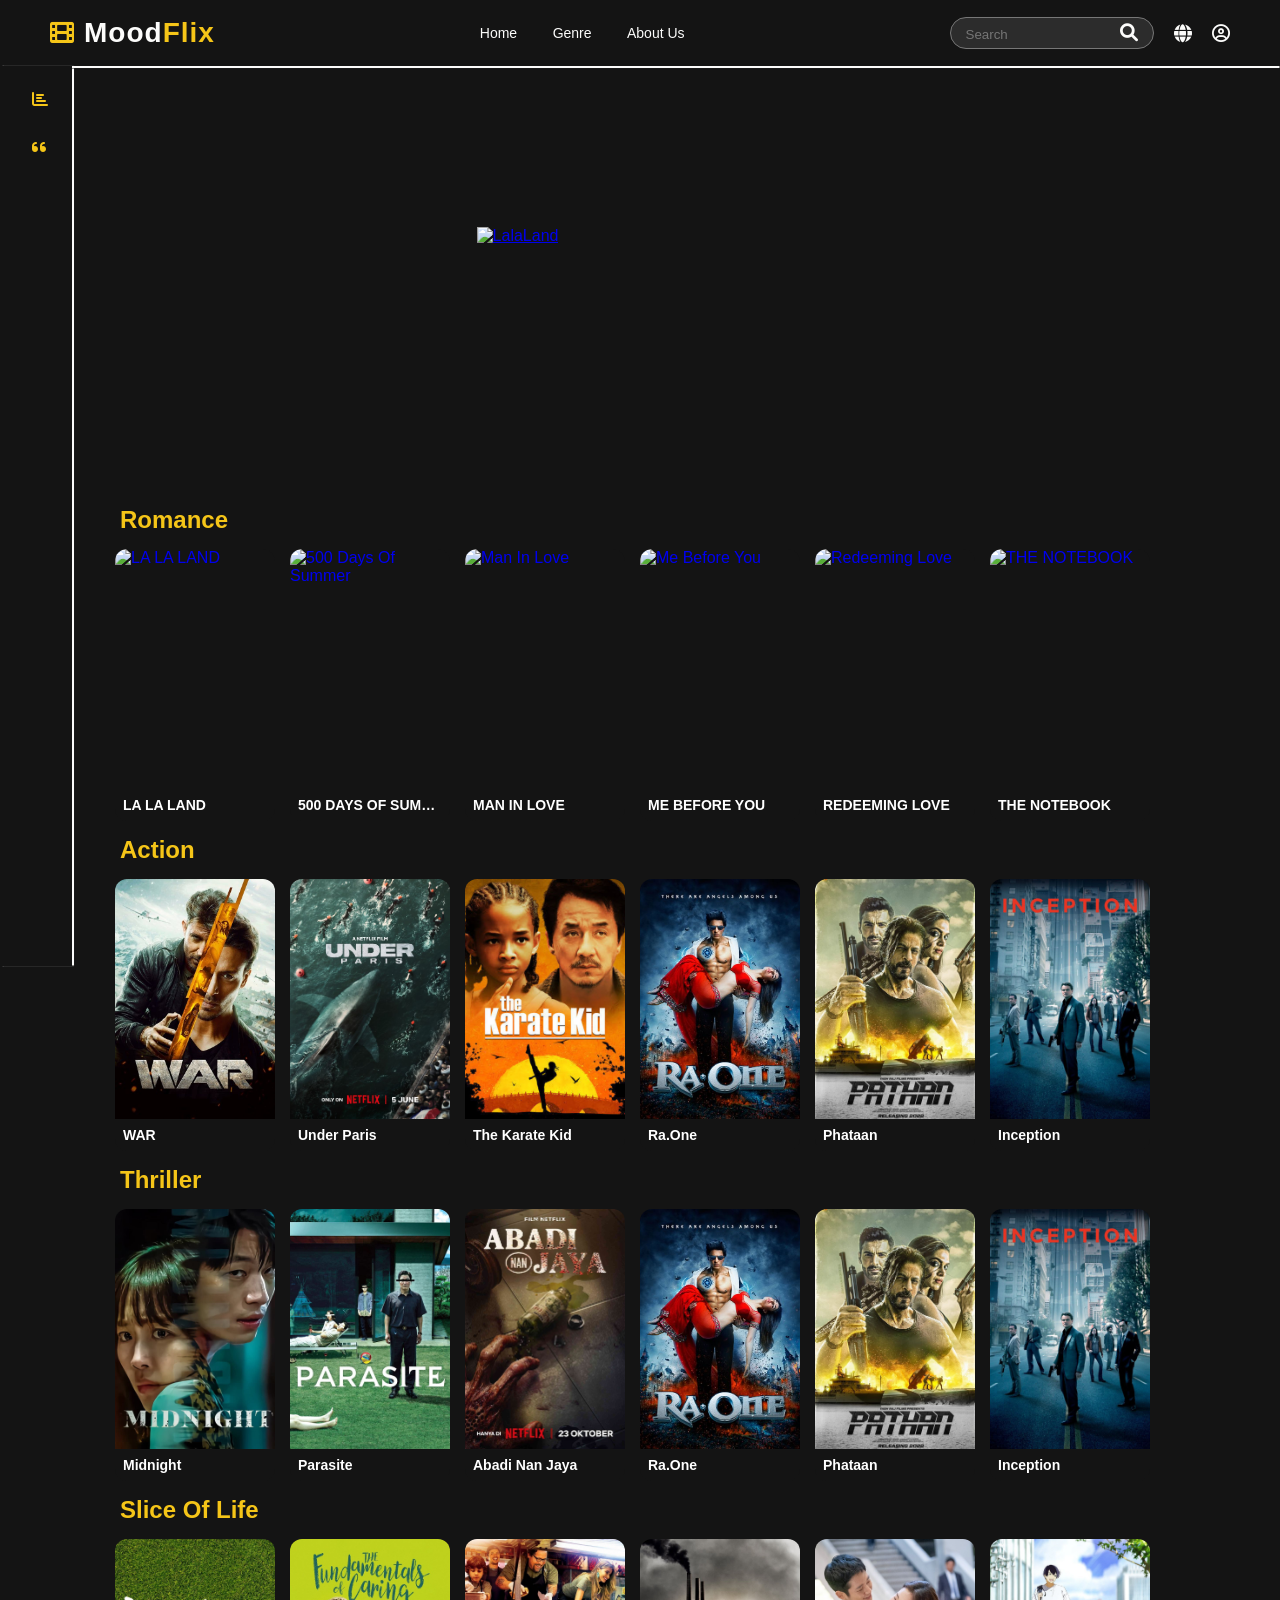
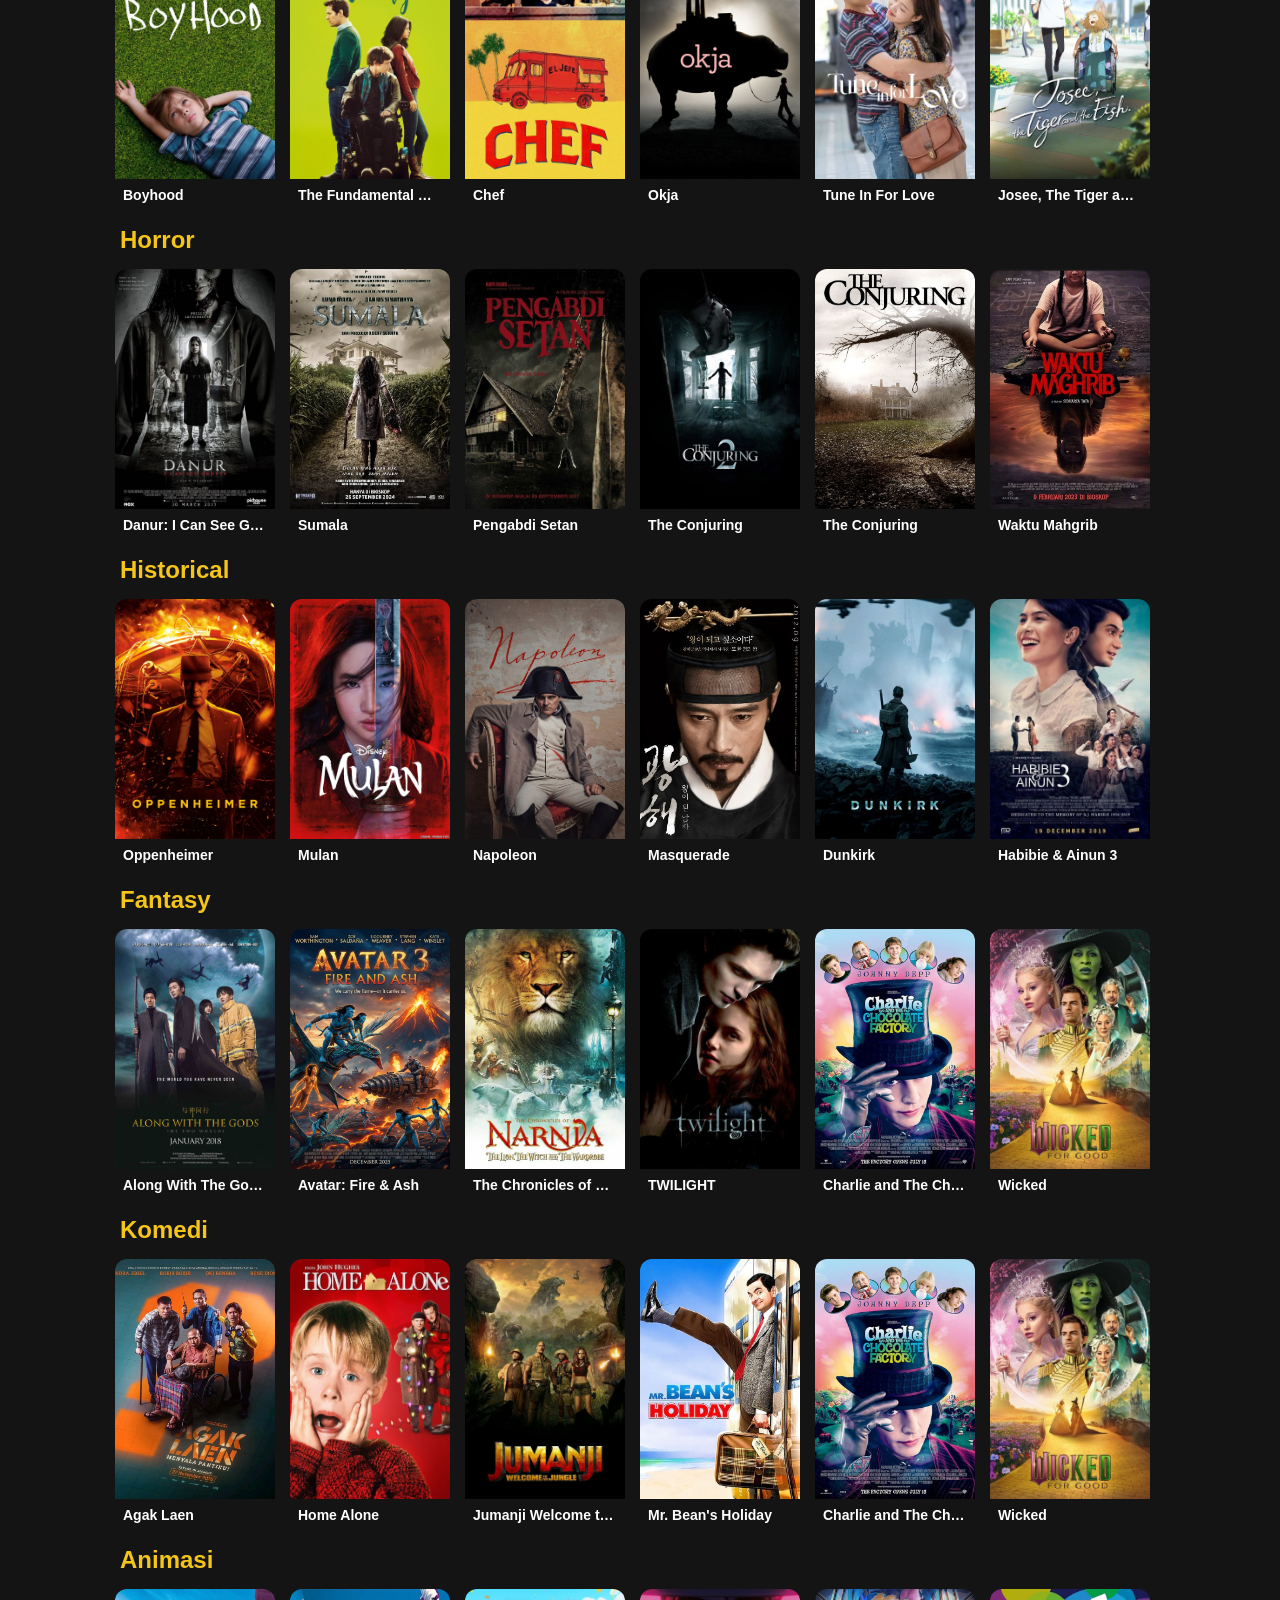
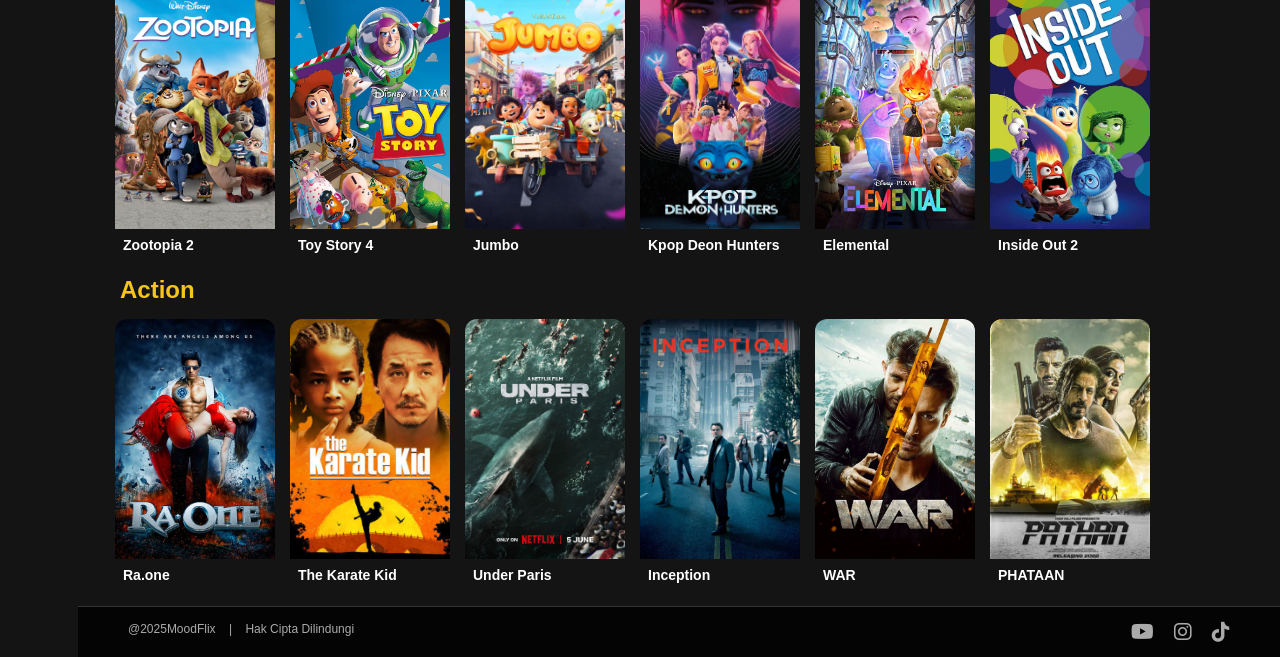
==== index.html @ f8860982 "UDAH PLISSSSS" ====
<!DOCTYPE html>
<html lang="en">
<head>
  <meta charset="UTF-8">
  <meta name="viewport" content="width=device-width, initial-scale=1.0">
  <title>MOODFLIX - home</title>
  <link rel="stylesheet" href="homeMOODFLIX.css">
  <link rel="stylesheet" href="https://cdnjs.cloudflare.com/ajax/libs/font-awesome/6.0.0/css/all.min.css">
</head>
<body>
  
<!--header section start-->
<header>

  <div class="logo">
        <span class="logo-icon"><i class="fas fa-film"></i></span>
        <h1>Mood<span>Flix</span></h1>
  </div>

  <nav class="navbar">
    <a href="index.html">Home</a>
    <div class="dropdown">
    <button class="dropbtn">Genre</button>
    <div class="dropdown-content">
        <a href="romanceMOODFLIX.html">Romance</a>
        <a href="horrorMOODFLIX.html">Horror</a>
        <a href="fantasyMOODFLIX.html">Fantasi</a>
        <a href="komediMOODFLIX.html">Komedi</a>
        <a href="actionMOODFLIX.html">Action</a>
        <a href="thrillerMOODFLIX.html">Thriller</a>
        <a href="animasiMOODFLIX.html">Animasi</a>
        <a href="misteryMOODFLIX.html">Misteri</a>
        <a href="historicalMOODFLIX.html">Historical</a>
        <a href="solMOODFLIX.html">Slice of Life</a>
    </div>
    </div>
    <a href="aboutusMOODFLIX.html">About Us</a>
  </nav>

  <div class="header-right">
            <div class="search-bar">
                <input type="text" placeholder="Search">
                <i class="fas fa-search"></i>
            </div>
            <i class="fas fa-globe"></i>
            <i class="far fa-user-circle"></i>
  </div>
</header>
<!--Header section ends-->

<!-- Sidebar Menu CSS Starts -->
<aside class="sidebar">
  <div class="menu-wrapper">
    <a href="recomendationMOODFLIX.html" style="text-decoration: none;">
    <div class="nav-item">
      <span class="logo-chart"><i class="fas fa-chart-bar"></i></span>
      <span class="text">Top 10 Recomendation</span>
    </div>
    </a>

    <a href="quotesMOODFLIX.html" style="text-decoration: none;">
    <div class="nav-item">
      <span class="logo-chart"><i class="fas fa-quote-left"></i></span>
      <span class="text">Quotes Film</span>
    </div>
    </a>
    
  </div>
</aside>

<!-- Sidebar Menu CSS Ends -->

<!--Home (banner) section starts-->

<section class="home" id="Home"/>

<div class="carousel">
  <div class="carousel_item" id="item-1">
    <a href="romanceMOODFLIX.html#lalaland">
      <img src="img banner/lalaland-banner.png" alt="LalaLand ">
      <div class="overlay"></div>
    </a>
  </div>
  <div class="carousel_item" id="item-2">
    <a href="">
      <img src="img banner/it-banner.png" alt="IT">
      <div class="overlay"></div>
    </a>
  </div>
  <div class="carousel_item" id="item-2">
    <a href="">
      <img src="img banner/joker-banner.png" alt="JOKER">
      <div class="overlay"></div>
    </a>
  </div>
  <div class="carousel_item" id="item-2">
    <a href="">
      <img src="img banner/josee-the-tiger-and-the-fish-banner.png" alt="Josee the Tiger and The Fish">
      <div class="overlay"></div>
    </a>
  </div>
</div>


<!--Home (banner) section ends-->

<!--Home (content) section starts-->
<div>
<section class="home" id="Home">


<!--Romance part-->
<div class="genre-name">
  <h2>Romance</h2>
</div>

<div class="card-slider">
  <div class="card">
    <a href="romanceMOODFLIX.html#lalaland" style="text-decoration: none;">
    <img src="img poster/lalaland .jpg" alt="LA LA LAND">
    <div class="card-content">
      <h3>LA LA LAND</h3>
    </div>
    </a>
  </div>

  <div class="card">
    <a href="romanceMOODFLIX.html#500-days-of-summer" style="text-decoration: none;">
    <img src="img poster/500 days of summer .jpg" alt="500 Days Of Summer">
    <div class="card-content">
      <h3>500 DAYS OF SUMMER</h3>
    </div>
    </a>
  </div>

  <div class="card">
    <a href="romanceMOODFLIX.html#man-in-love" style="text-decoration: none;">
    <img src="img poster/man in love  .jpg" alt="Man In Love">
    <div class="card-content">
      <h3>MAN IN LOVE</h3>
    </div>
    </a>
  </div>

  <div class="card">
    <a href="romanceMOODFLIX.html#me-before-you" style="text-decoration: none;">
    <img src="img poster/me before you.jpg" alt="Me Before You">
    <div class="card-content">
      <h3>ME BEFORE YOU</h3>
    </div>
    </a>
  </div>

  <div class="card">
    <a href="romanceMOODFLIX.html#redeeming-love" style="text-decoration: none;">
    <img src="img poster/redeeming love .jpg" alt="Redeeming Love">
    <div class="card-content">
      <h3>REDEEMING LOVE</h3>
    </div>
    </a>
  </div>

  <div class="card">
    <a href="romanceMOODFLIX.html#the-notebook" style="text-decoration: none;">
    <img src="img poster/the notebook .jpg" alt="THE NOTEBOOK">
    <div class="card-content">
      <h3>THE NOTEBOOK</h3>
    </div>
    </a>
  </div>
</div>

<!--Action part-->
<div class="genre-name">
  <h2>Action</h2>
</div>

<div class="card-slider">
  <div class="card">
    <a href="actionMOODFLIX.html#WAR (2019)" style="text-decoration: none;">
    <img src="img poster/War 2019.jpg" alt="WAR">
    <div class="card-content">
      <h3>WAR</h3>
    </div>
    </a>
  </div>

  <div class="card">
    <a href="actionMOODFLIX.html#Under Paris" style="text-decoration: none;">
    <img src="img poster/Under Paris.jpg" alt="UNDER PARIS">
    <div class="card-content">
      <h3>Under Paris</h3>
    </div>
    </a>
  </div>

  <div class="card">
    <a href="actionMOODFLIX.html#The Karate Kid" style="text-decoration: none;">
    <img src="img poster/The Karate Kis.jpg" alt="The Karate Kid">
    <div class="card-content">
      <h3>The Karate Kid</h3>
    </div>
    </a>
  </div>

  <div class="card">
    <a href="actionMOODFLIX.html#RA.ONE" style="text-decoration: none;">
    <img src="img poster/Ra.0ne" alt="Ra.One">
    <div class="card-content">
      <h3>Ra.One</h3>
    </div>
    </a>
  </div>

  <div class="card">
    <a href="actionMOODFLIX.html#Pathaan (2023)" style="text-decoration: none;">
    <img src="img poster/Phataan.jpg" alt="Phataan">
    <div class="card-content">
      <h3>Phataan</h3>
    </div>
    </a>
  </div>

  <div class="card">
    <a href="actionMOODFLIX.html#Inception (2010)" style="text-decoration: none;">
    <img src="img poster/Inception.jpg" alt="INCEPTION">
    <div class="card-content">
      <h3>Inception</h3>
    </div>
    </a>
  </div>
</div>

<!--Thriller part-->
<div class="genre-name">
  <h2>Thriller</h2>
</div>

<div class="card-slider">
  <div class="card">
    <a href="thrillerMOODFLIX.html#midnight" style="text-decoration: none;">
    <img src="img poster/Midnight poster 1.jpg" alt="MIDNIGHT">
    <div class="card-content">
      <h3>Midnight</h3>
    </div>
    </a>
  </div>

  <div class="card">
    <a href="thrillerMOODFLIX.html#parasite" style="text-decoration: none;">
    <img src="img poster/Parasite.jpg" alt="PARASITE">
    <div class="card-content">
      <h3>Parasite</h3>
    </div>
    </a>
  </div>

  <div class="card">
    <a href="thrillerMOODFLIX.html#abadi-nan-jaya" style="text-decoration: none;">
    <img src="img poster/abadi nan jaya  .jpg" alt="ABADI NAN JAYA">
    <div class="card-content">
      <h3>Abadi Nan Jaya</h3>
    </div>
    </a>
  </div>

  <div class="card">
    <a href="actionMOODFLIX.html#RA.ONE" style="text-decoration: none;">
    <img src="img poster/Ra.0ne" alt="Ra.One">
    <div class="card-content">
      <h3>Ra.One</h3>
    </div>
    </a>
  </div>

  <div class="card">
    <a href="actionMOODFLIX.html#Pathaan (2023)" style="text-decoration: none;">
    <img src="img poster/Phataan.jpg" alt="Phataan">
    <div class="card-content">
      <h3>Phataan</h3>
    </div>
    </a>
  </div>

  <div class="card">
    <a href="actionMOODFLIX.html#Inception (2010)" style="text-decoration: none;">
    <img src="img poster/Inception.jpg" alt="INCEPTION">
    <div class="card-content">
      <h3>Inception</h3>
    </div>
    </a>
  </div>
</div>

<!--SOL part-->
<div class="genre-name">
  <h2>Slice Of Life</h2>
</div>

<div class="card-slider">
  <div class="card">
    <a href="solMOODFLIX.html#boyhood" style="text-decoration: none;">
    <img src="img poster/Boyhood.jpg" alt="BOYHOOD">
    <div class="card-content">
      <h3>Boyhood</h3>
    </div>
    </a>
  </div>

  <div class="card">
    <a href="solMOODFLIX.html#the-fundamentals-of-caring" style="text-decoration: none;">
    <img src="img poster/The Fundamentals of caring.jpg" alt="THE FUNDAMENTAL OF CARING">
    <div class="card-content">
      <h3>The Fundamental Of Caring</h3>
    </div>
    </a>
  </div>

  <div class="card">
    <a href="solMOODFLIX.html#chef" style="text-decoration: none;">
    <img src="img poster/Chef 2014.jpg" alt="CHEF">
    <div class="card-content">
      <h3>Chef</h3>
    </div>
    </a>
  </div>

  <div class="card">
    <a href="solMOODFLIX.html#okja" style="text-decoration: none;">
    <img src="img poster/Okja 2017.jpg" alt="OKJA">
    <div class="card-content">
      <h3>Okja</h3>
    </div>
    </a>
  </div>

  <div class="card">
    <a href="solMOODFLIX.html#tune-in-for-love" style="text-decoration: none;">
    <img src="img poster/Tune in for love.jpg" alt="TUNE IN FOR LOVE">
    <div class="card-content">
      <h3>Tune In For Love</h3>
    </div>
    </a>
  </div>

  <div class="card">
    <a href="solMOODFLIX.html#josee,-the-tiger-and-the-fish" style="text-decoration: none;">
    <img src="img poster/Josee, the Tiger and the Fish (2020) poster 1.jpg" alt="JOSEE, THE TIGER N THE FISH">
    <div class="card-content">
      <h3>Josee, The Tiger and The Fish</h3>
    </div>
    </a>
  </div>
</div>

<!--Horror part-->
<div class="genre-name">
  <h2>Horror</h2>
</div>

<div class="card-slider">
  <div class="card">
    <a href="horrorMOODFLIX.html#Danur: I Can See Ghosts (2017)" style="text-decoration: none;">
    <img src="img poster/danur .jpg" alt="DANUR">
    <div class="card-content">
      <h3>Danur: I Can See Ghost</h3>
    </div>
    </a>
  </div>

  <div class="card">
    <a href="horrorMOODFLIX.html#SUMALA (2024)" style="text-decoration: none;">
    <img src="img poster/sumala.jpg" alt="SUMALA">
    <div class="card-content">
      <h3>Sumala</h3>
    </div>
    </a>
  </div>

  <div class="card">
    <a href="horrorMOODFLIX.html#PENGABDI SETAN (2017)" style="text-decoration: none;">
    <img src="img poster/pengabdi setan  .jpg" alt="PENGABDI SETAN">
    <div class="card-content">
      <h3>Pengabdi Setan</h3>
    </div>
    </a>
  </div>

  <div class="card">
    <a href="horrorMOODFLIX.html#The Conjuring 2: The Enfield Poltergeist" style="text-decoration: none;">
    <img src="img poster/the conjuring 2 .jpg" alt="THE CONJURING">
    <div class="card-content">
      <h3>The Conjuring</h3>
    </div>
    </a>
  </div>

  <div class="card">
    <a href="horrorMOODFLIX.html#THE CONJURING" style="text-decoration: none;">
    <img src="img poster/the conjuring  .jpg" alt="THE CONJURING">
    <div class="card-content">
      <h3>The Conjuring</h3>
    </div>
    </a>
  </div>

  <div class="card">
    <a href="horrorMOODFLIX.html#WAKTU MAGRIB (2023)" style="text-decoration: none;">
    <img src="img poster/waktu maghrib.jpg" alt="WAKTU MAHGRIB">
    <div class="card-content">
      <h3>Waktu Mahgrib</h3>
    </div>
    </a>
  </div>
</div>

<!--Historical part-->
<div class="genre-name">
  <h2>Historical</h2>
</div>

<div class="card-slider">
  <div class="card">
    <a href="historicalMOODFLIX.html#Oppenheimer" style="text-decoration: none;">
    <img src="img poster/Oppenheimer.jpg" alt="OPPENHEIMER">
    <div class="card-content">
      <h3>Oppenheimer</h3>
    </div>
    </a>
  </div>

  <div class="card">
    <a href="historicalMOODFLIX.html#MULAN" style="text-decoration: none;">
    <img src="img poster/Mulan 2020.jpg" alt="Mulan">
    <div class="card-content">
      <h3>Mulan</h3>
    </div>
    </a>
  </div>

  <div class="card">
    <a href="historicalMOODFLIX.html#NAPOLEON" style="text-decoration: none;">
    <img src="img poster/Napoleon.jpg" alt="Napoleon">
    <div class="card-content">
      <h3>Napoleon</h3>
    </div>
    </a>
  </div>

  <div class="card">
    <a href="historicalMOODFLIX.html#Masquerade" style="text-decoration: none;">
    <img src="img poster/Masquerade 2012.jpg" alt="masquerade">
    <div class="card-content">
      <h3>Masquerade</h3>
    </div>
    </a>
  </div>

  <div class="card">
    <a href="historicalMOODFLIX.html#Dunkirk" style="text-decoration: none;">
    <img src="img poster/Dunkirk.jpg" alt="Dunkirk">
    <div class="card-content">
      <h3>Dunkirk</h3>
    </div>
    </a>
  </div>

  <div class="card">
    <a href="historicalMOODFLIX.html#HABIBIE & AINUN 3" style="text-decoration: none;">
    <img src="img poster/Habibie & Ainun 3.jpg" alt="Habibie & Ainun">
    <div class="card-content">
      <h3>Habibie & Ainun 3</h3>
    </div>
    </a>
  </div>
</div>

<!--Fantasy part-->
<div class="genre-name">
  <h2>Fantasy</h2>
</div>

<div class="card-slider">
  <div class="card">
    <a href="fantasyMOODFLIX.html#Along with the Gods: The Two Worlds" style="text-decoration: none;">
    <img src="img poster/Along with the Gods.jpg" alt="Along with the gods">
    <div class="card-content">
      <h3>Along With The Gods: The Two Worlds</h3>
    </div>
    </a>
  </div>

  <div class="card">
    <a href="fantasyMOODFLIX.html#Avatar : Fire and Ash" style="text-decoration: none;">
    <img src="img poster/Avatar _ Fire and Ash .jpg" alt="Avatar fire and ash">
    <div class="card-content">
      <h3>Avatar: Fire & Ash</h3>
    </div>
    </a>
  </div>

  <div class="card">
    <a href="fantasyMOODFLIX.html#The Chronicles of Narnia" style="text-decoration: none;">
    <img src="img poster/The Chronicles of Narnia_ The Lion, the With and the Wardrobe.jpg" alt="The chronicles of narnia">
    <div class="card-content">
      <h3>The Chronicles of Narnia</h3>
    </div>
    </a>
  </div>

  <div class="card">
    <a href="fantasyMOODFLIX.html#TWILIGHT (2008)" style="text-decoration: none;">
    <img src="img poster/Twilight .jpg" alt="Twilight">
    <div class="card-content">
      <h3>TWILIGHT</h3>
    </div>
    </a>
  </div>

  <div class="card">
    <a href="fantasyMOODFLIX.html#Charlie and the Chocolate Factory (2005)" style="text-decoration: none;">
    <img src="img poster/Charlie and the Chocolate Factory.jpg" alt="Charlie and The Chocolate Factories">
    <div class="card-content">
      <h3>Charlie and The Chocolate Factories</h3>
    </div>
    </a>
  </div>

  <div class="card">
    <a href="fantasyMOODFLIX.html#Wicked (2024)" style="text-decoration: none;">
    <img src="img poster/Wicked.jpg" alt="wicked">
    <div class="card-content">
      <h3>Wicked</h3>
    </div>
    </a>
  </div>
</div>

<!--Komedi part-->
<div class="genre-name">
  <h2>Komedi</h2>
</div>

<div class="card-slider">
  <div class="card">
    <a href="komediMOODFLIX.html#Agak Laen" style="text-decoration: none;">
    <img src="img poster/Agak Laen 2024.jpg" alt="Agak Laen">
    <div class="card-content">
      <h3>Agak Laen</h3>
    </div>
    </a>
  </div>

  <div class="card">
    <a href="komediMOODFLIX.html#Home Alone (1990)" style="text-decoration: none;">
    <img src="img poster/Home Alone 1990.jpg" alt="Home Alone">
    <div class="card-content">
      <h3>Home Alone</h3>
    </div>
    </a>
  </div>

  <div class="card">
    <a href="komediMOODFLIX.html#Jumanji: Welcome to the Jungle" style="text-decoration: none;">
    <img src="img poster/Jumanji welcome to the jungle.jpg" alt="Jumanji Welcome to The Jungle">
    <div class="card-content">
      <h3>Jumanji Welcome to The Jungle</h3>
    </div>
    </a>
  </div>

  <div class="card">
    <a href="komediMOODFLIX.html#Mr. Bean's Holiday" style="text-decoration: none;">
    <img src="img poster/Mr. Bean's Holiday" alt="Mr. Bean's Holiday">
    <div class="card-content">
      <h3>Mr. Bean's Holiday</h3>
    </div>
    </a>
  </div>

  <div class="card">
    <a href="fantasyMOODFLIX.html#Charlie and the Chocolate Factory (2005)" style="text-decoration: none;">
    <img src="img poster/Charlie and the Chocolate Factory.jpg" alt="Charlie and The Chocolate Factories">
    <div class="card-content">
      <h3>Charlie and The Chocolate Factories</h3>
    </div>
    </a>
  </div>

  <div class="card">
    <a href="fantasyMOODFLIX.html#Wicked (2024)" style="text-decoration: none;">
    <img src="img poster/Wicked.jpg" alt="wicked">
    <div class="card-content">
      <h3>Wicked</h3>
    </div>
    </a>
  </div>
</div>

<!--Animasi part-->
<div class="genre-name">
  <h2>Animasi</h2>
</div>

<div class="card-slider">
  <div class="card">
    <a href="animasiMOODFLIX.html#zootopia-2" style="text-decoration: none;">
    <img src="img poster/zootopia.jpg" alt="zootopia2">
    <div class="card-content">
      <h3>Zootopia 2</h3>
    </div>
    </a>
  </div>

  <div class="card">
    <a href="animasiMOODFLIX.html#toy-story-4" style="text-decoration: none;">
    <img src="img poster/toy story.jpg" alt="Toy story 4">
    <div class="card-content">
      <h3>Toy Story 4</h3>
    </div>
    </a>
  </div>

  <div class="card">
    <a href="animasiMOODFLIX.html#jumbo" style="text-decoration: none;">
    <img src="img poster/jumbo.jpg" alt="Jumbo">
    <div class="card-content">
      <h3>Jumbo</h3>
    </div>
    </a>
  </div>

  <div class="card">
    <a href="animasiMOODFLIX.html#kpdh" style="text-decoration: none;">
    <img src="img poster/KPDH poster.jpg" alt="KPDH">
    <div class="card-content">
      <h3>Kpop Deon Hunters</h3>
    </div>
    </a>
  </div>

  <div class="card">
    <a href="animasiMOODFLIX.html#elemental" style="text-decoration: none;">
    <img src="img poster/elemental .jpg" alt="elemental">
    <div class="card-content">
      <h3>Elemental</h3>
    </div>
    </a>
  </div>

  <div class="card">
    <a href="animasiMOODFLIX.html#inside-out-2" style="text-decoration: none;">
    <img src="img poster/inside out .jpg" alt="insideout2">
    <div class="card-content">
      <h3>Inside Out 2</h3>
    </div>
    </a>
  </div>
</div>

<!--Action part-->
<div class="genre-name">
  <h2>Action</h2>
</div>

<div class="card-slider">
  <div class="card">
    <a href="actionMOODFLIX.html#RA.ONE" style="text-decoration: none;">
    <img src="img poster/Ra.0ne" alt="ra.one">
    <div class="card-content">
      <h3>Ra.one</h3>
    </div>
    </a>
  </div>

  <div class="card">
    <a href="actionMOODFLIX.html#The Karate Kid" style="text-decoration: none;">
    <img src="img poster/The Karate Kis.jpg" alt="thekaratekid">
    <div class="card-content">
      <h3>The Karate Kid</h3>
    </div>
    </a>
  </div>

  <div class="card">
    <a href="actionMOODFLIX.html#Under Paris" style="text-decoration: none;">
    <img src="img poster/Under Paris.jpg" alt="underparis">
    <div class="card-content">
      <h3>Under Paris</h3>
    </div>
    </a>
  </div>

  <div class="card">
    <a href="actionMOODFLIX.html#Inception (2010)" style="text-decoration: none;">
    <img src="img poster/Inception.jpg" alt="inception">
    <div class="card-content">
      <h3>Inception</h3>
    </div>
    </a>
  </div>

  <div class="card">
    <a href="actionMOODFLIX.html#WAR (2019)" style="text-decoration: none;">
    <img src="img poster/War 2019.jpg" alt="war 2019">
    <div class="card-content">
      <h3>WAR</h3>
    </div>
    </a>
  </div>

  <div class="card">
    <a href="actionMOODFLIX.html#Pathaan (2023)" style="text-decoration: none;">
    <img src="img poster/Phataan.jpg" alt="phataan">
    <div class="card-content">
      <h3>PHATAAN</h3>
    </div>
    </a>
  </div>
</div>




</div>
<!--Home (content) section ends-->


<!--Footer-->

<footer>
        <div class="footer-left">
            <span>@2025MoodFlix</span>
            <span class="divider">|</span>
            <span>Hak Cipta Dilindungi</span>
        </div>
        <div class="social-icons">
            <i class="fab fa-youtube"></i>
            <i class="fab fa-instagram"></i>
            <i class="fab fa-tiktok"></i>
        </div>
    </footer>

</body>
</html>
---- homeMOODFLIX.css ----
:root {
  --yellow: #f5c518;
  --black: #141414;
  --white: #fcfcfb;
}

* {
    margin: 0;
    padding: 0;
    box-sizing: border-box;
    font-family: 'Segoe UI', Tahoma, Geneva, Verdana, sans-serif;
}

body {
    background-color: var(--black);
    color: var(--white);
    min-height: 100vh;
    overflow-x: hidden;
}



/* Header */
header {
    position: sticky;
    display: flex;
    justify-content: space-between;
    align-items: center;
    padding: 15px 50px;
    background: var(--black);
    box-shadow: 0px 1.5px 1px var(--white);
    z-index: 1;
}

.logo {
    display: flex;
    align-items: center;
    gap: 10px;
}

.logo-icon {
    color: var(--yellow);
    font-size: 24px;
}

.logo h1 {
    font-size: 28px;
    letter-spacing: 1px;
}

.logo span {
    color: var(--yellow);
}

nav a {
    color: var(--white);
    text-decoration: none;
    margin: 0 15px;
    font-size: 14px;
    font-weight: 500;
}

nav a:hover {
    transition-duration: 0.2s;
    color: var(--yellow);
}

.header-right {
    display: flex;
    align-items: center;
    gap: 20px;
}

.search-bar {
    position: relative;
    border: 1px solid #777;
    border-radius: 20px;
    padding: 5px 15px;
    background: rgba(255, 255, 255, 0.1);
}

.search-bar input {
    background: transparent;
    border: none;
    color: var(--white);
    outline: none;
    width: 150px;
}

.header-right i {
    cursor: pointer;
    font-size: 18px;
}
.dropdown {
    position: relative;
    display: inline-block;
}

.dropbtn {
    font-size: 14px;
    font-weight: 500;
    background-color: var(--black);
    color: var(--white);
    padding: 10px 16px;
    border: none;
    cursor: pointer;
}

.dropbtn:hover {
    transition-duration: 0.2s;
    color: var(--yellow);
}

.dropdown-content {
    display: none;
    position: absolute;
    background-color: var(--yellow);
    min-width: 150px;
}

.dropdown-content a {
    color: black;
    padding: 10px;
    text-decoration: none;
    display: block;
}

.dropdown-content a:hover {
    color: var(--white);
    background-color: var(--black);
    transform: scale(1.1);
}

.dropdown:hover .dropdown-content {
    display: block;
}

/* Main Container Layout */
.main-container {
    display: flex;
    min-height: calc(100vh - 120px);
}

/* Sidebar */

.sidebar {
  position: absolute;
  width: 72px; /* Lebar awal yang ramping (hanya ikon) */
  height: 100vh;
  background-color: var(--black);
  padding-top: 10px;
  position: fixed;
  overflow: hidden; /* Sembunyikan teks yang keluar jalur */
  transition: width 0.3s cubic-bezier(0.4, 0, 0.2, 1); /* Efek transisi halus */
  box-shadow: 1.5px 0 1px var(--white);
  white-space: nowrap; /* Mencegah teks turun ke bawah saat menyempit */
  z-index: 100;
}

/* Saat sidebar di-hover, lebarnya berubah */
.sidebar:hover {
  width: 240px;
}

.nav-item {
  color: var(--yellow);
  display: flex;
  align-items: center;
  height: 48px;
  padding: 0 24px; /* Padding ini menjaga posisi ikon tetap di tengah saat ramping */
  cursor: pointer;
  border-radius: 10px;
  margin: 0 8px;
  transition: background 0.2s;
}

.nav-item:hover {
  color: var(--black);
  background-color: var(--yellow);
}

.logo-chart {
  color: var(--yellow);
}

.text {
  margin-left: 10px;
  font-weight: 500;
  font-size: 14px;
  color: var(--yellow);
  opacity: 0; /* Teks tidak terlihat saat ramping */
  transition: opacity 0.2s;
}

/* Munculkan teks dengan halus saat sidebar di-hover */
.sidebar:hover .text {
  opacity: 1;
  color: var(--black);
}

.nav-item:hover .logo-chart {
    color: var(--black);
}

.menu-wrapper {
  position: relative;
}



/* Container pembungkus agar posisi submenu mengacu ke sini */
.nav-item {
    position: relative;
}




/*home*/

.home {
  margin-top: 20px;
  margin-left: 100px;
}

/* Banner Area */

.carousel {
  margin-left: 20px;
  margin-top: -50px;
  -ms-overflow-style: none;  /* IE and Edge */
  scrollbar-width: none;  /* Firefox */
  display: grid;
  grid-auto-flow: column;
  scroll-behavior: auto;
  gap: 3rem;
  overflow-y: auto;
  overscroll-behavior-x: contain;
  scroll-snap-type: x mandatory;
  scrollbar-width: none;
  width: 1100px;
  height: 450px;
}

.carousel_item {
  flex: 0 0 90%;
  width: 795px;
  height: 400px;
  display: flex; /* Menghilangkan celah kecil di bawah gambar */
  align-items: center;
  justify-content: center;
  border-radius: 30%;
  scroll-snap-align: center;
}

.carousel::-webkit-scrollbar {
  display: none;
}

.overlay {
  position: absolute;
  bottom: 0;
  left: 0;
  width: 100%;
  height: 30%; /* Gradien nutupin setengah gambar dari bawah */
  pointer-events: none;
}


/*genre name*/

.genre-name {
  margin-left: -80px;
  color: var(--yellow);
  font-size: medium;
  font-weight: 200;
}

/*Container genre*/
.card-slider {
  margin-left: -100px;
  display: flex;
  gap: 15px;               /* Jarak antar kartu */
  padding: 15px;
  overflow-x: auto;        /* Mengaktifkan scroll horizontal */
  scroll-snap-type: x mandatory; 
  scrollbar-width: none;   /* Sembunyikan scrollbar di Firefox */
}

/* Sembunyikan scrollbar di Chrome, Safari, dan Edge */
.card-slider::-webkit-scrollbar {
  display: none;
}

.card {
  flex: 0 0 160px;         /* Lebar tiap kartu tetap */
  border-radius: 12px;
  overflow: hidden;
  background-color: var(--black);
  scroll-snap-align: start;
  transition: transform 0.2s; /* Sedikit efek saat disentuh */
}

.card:hover {
  transform: scale(1.05);
  transition: 0.3s;
  box-shadow: 0 0 0 3px var(--yellow);
}

.card img {
  width: 100%;
  aspect-ratio: 2/3;       /* Rasio standar poster film */
  object-fit: cover;
  display: block;
}

.card-content {
  padding: 8px;
}

.card-content h3 {
  font-size: 14px;
  color: #fff;
  margin: 0;
  white-space: nowrap;     /* Judul tidak turun ke bawah */
  overflow: hidden;
  text-overflow: ellipsis; /* Judul panjang jadi titik-titik (...) */
}

.card-content p {
  font-size: 12px;
  color: #888;
  margin: 4px 0 0 0;
}





/* Footer */
footer {
  margin-left: -22px;
  display: flex;
  justify-content: space-between;
  padding: 15px 50px;
  border-top: 1px solid #333;
  font-size: 12px;
  color: #aaa;
  background: rgba(0,0,0,0.8);
}

.divider {
    margin: 0 10px;
}

.social-icons {
    display: flex;
    gap: 20px;
    font-size: 20px;
}

.social-icons i {
    cursor: pointer;
}
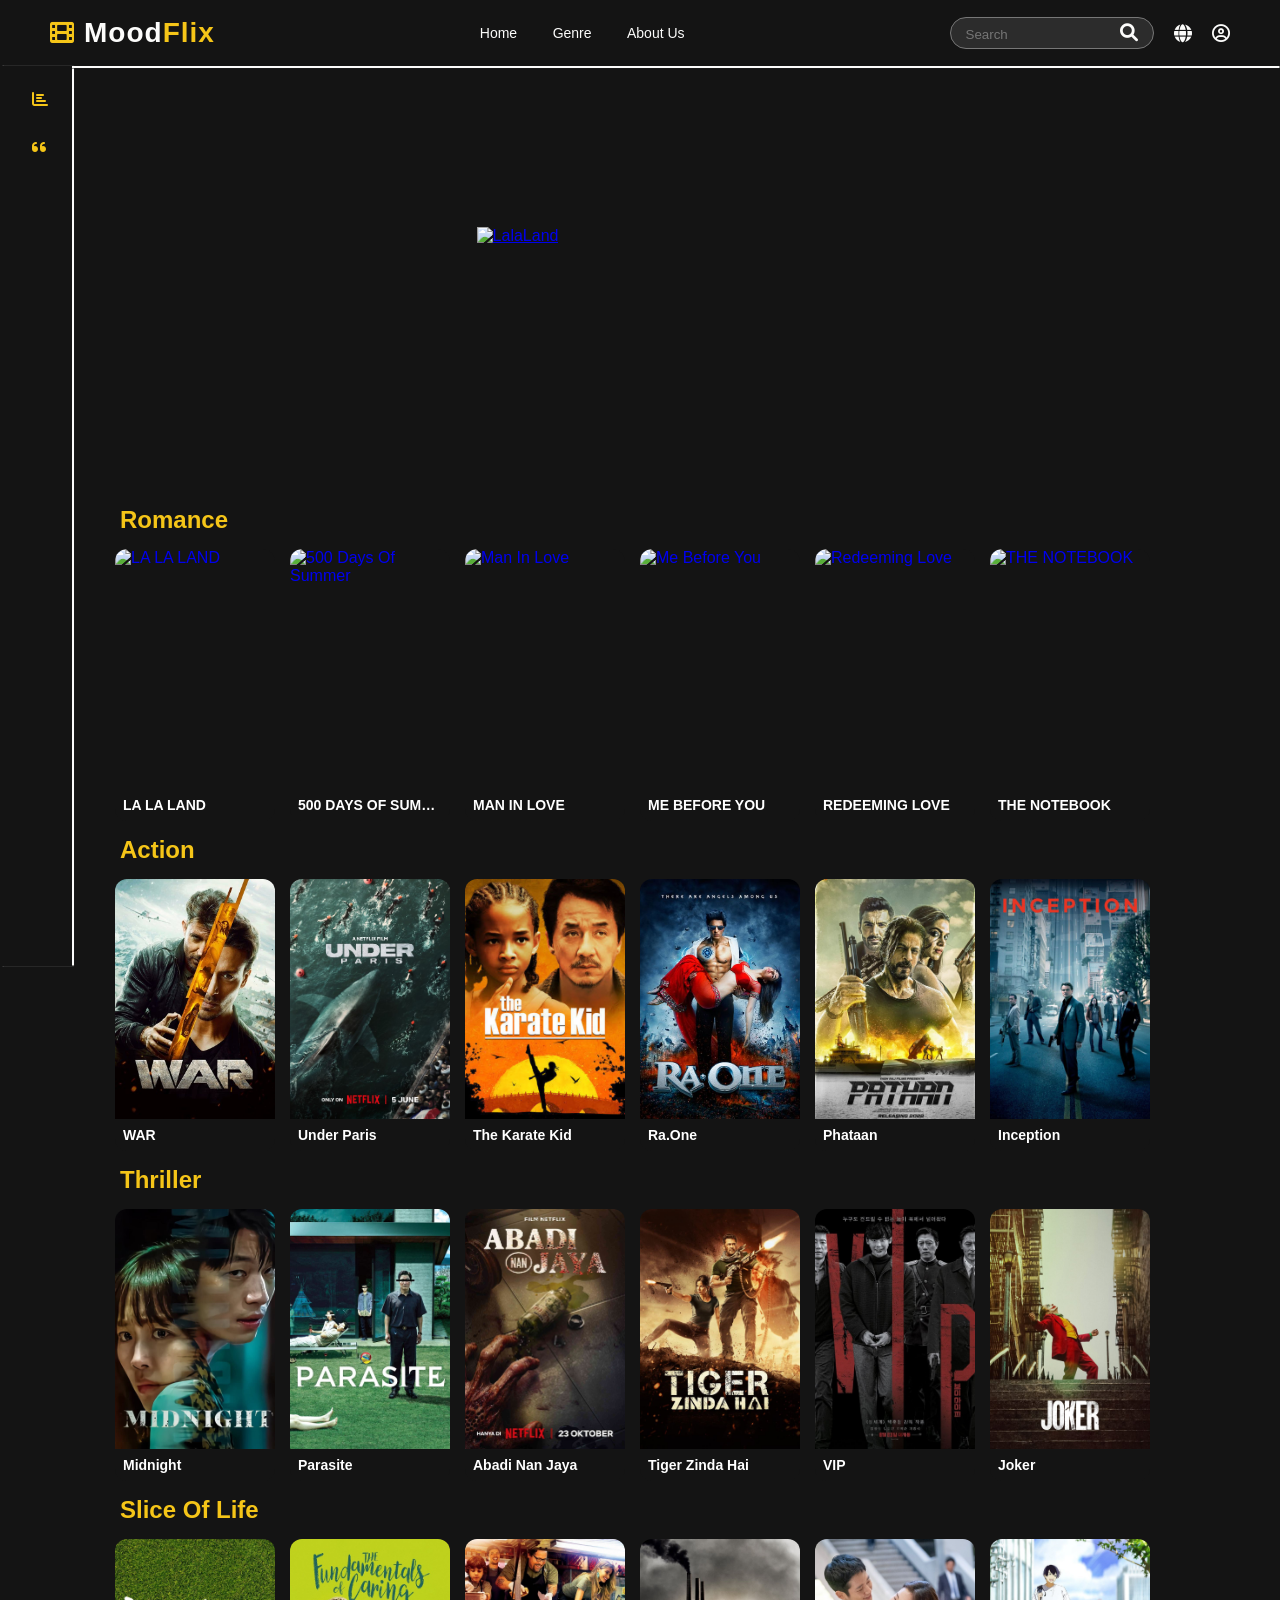
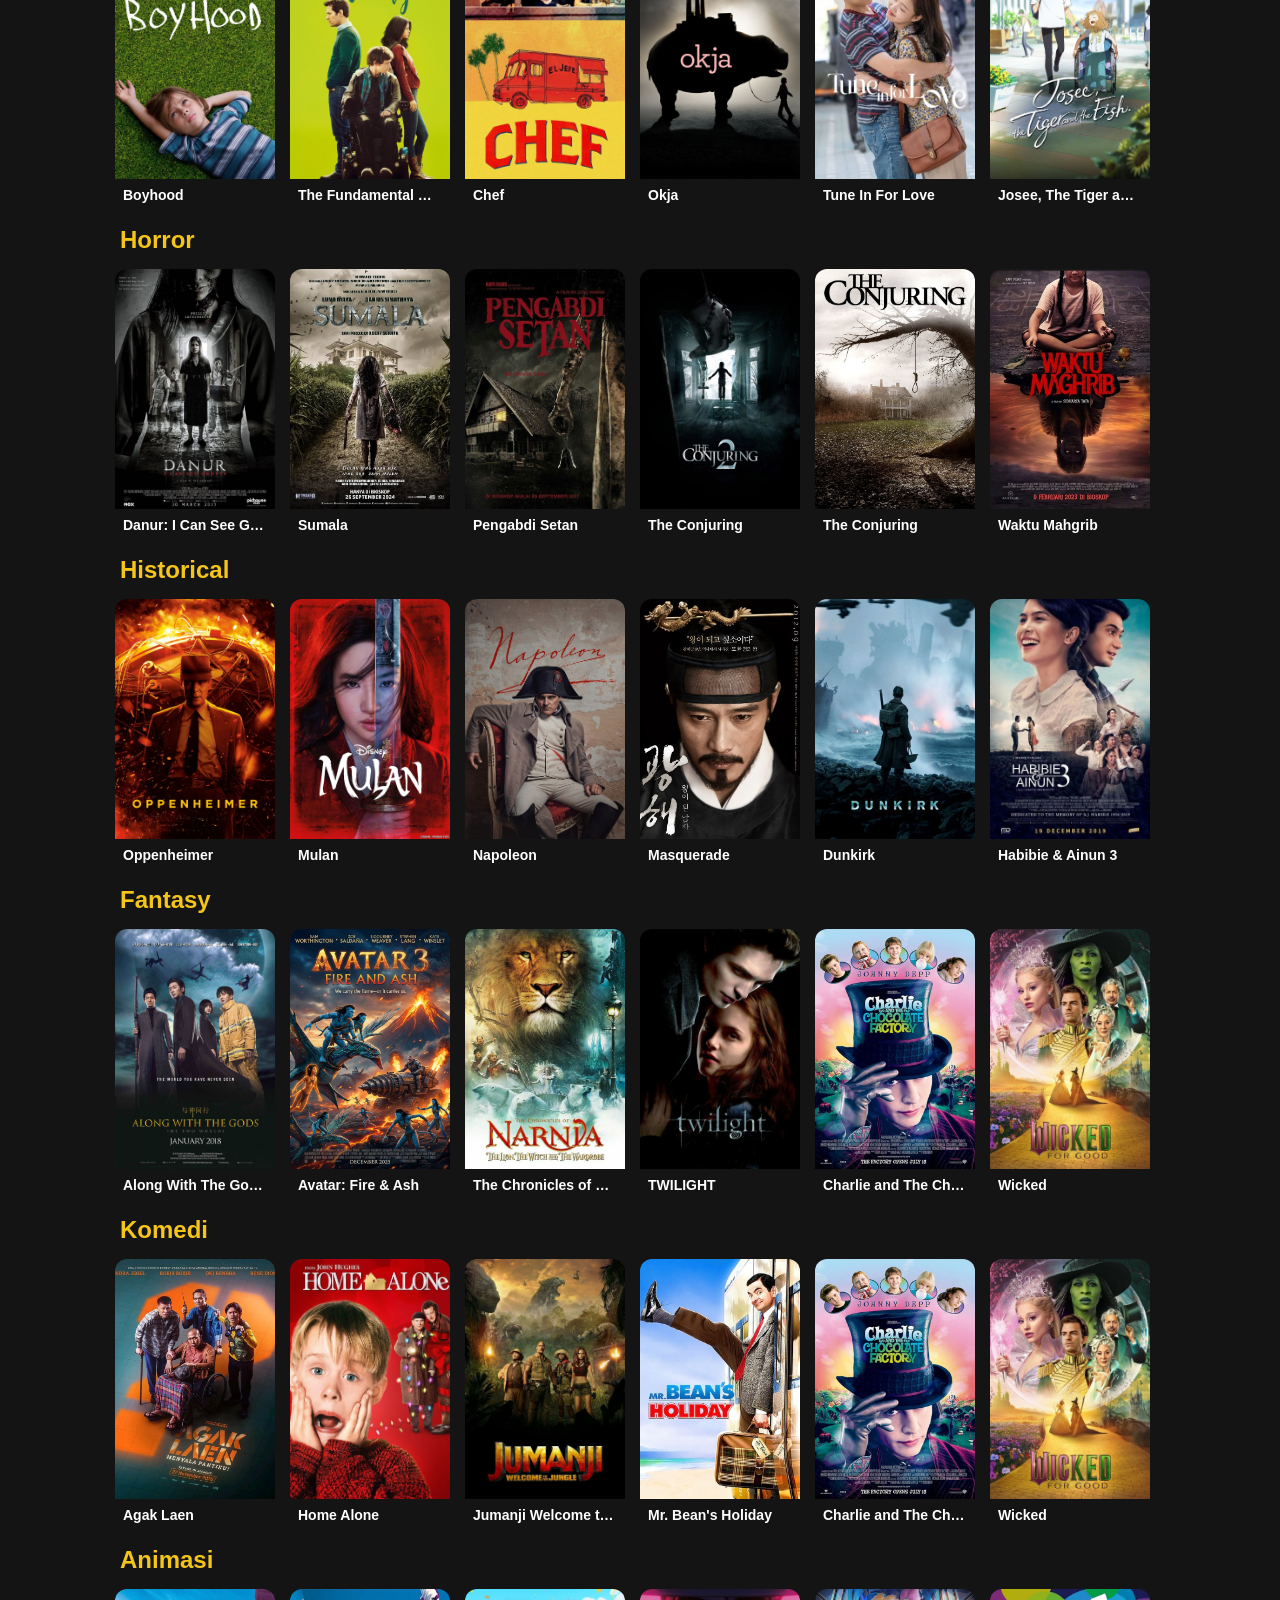
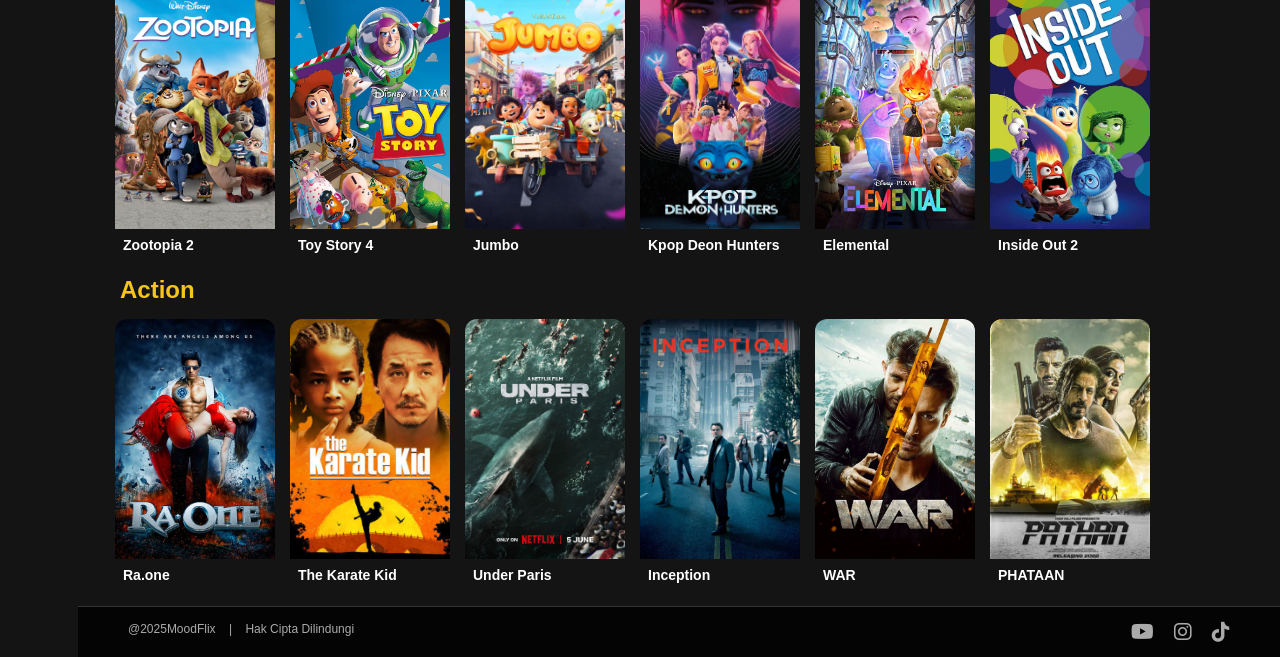
==== commit 71ced3c6: "ada yang salah" ====
--- a/index.html
+++ b/index.html
@@ -265,28 +265,28 @@
   </div>
 
   <div class="card">
-    <a href="actionMOODFLIX.html#RA.ONE" style="text-decoration: none;">
-    <img src="img poster/Ra.0ne" alt="Ra.One">
-    <div class="card-content">
-      <h3>Ra.One</h3>
-    </div>
-    </a>
-  </div>
-
-  <div class="card">
-    <a href="actionMOODFLIX.html#Pathaan (2023)" style="text-decoration: none;">
-    <img src="img poster/Phataan.jpg" alt="Phataan">
-    <div class="card-content">
-      <h3>Phataan</h3>
-    </div>
-    </a>
-  </div>
-
-  <div class="card">
-    <a href="actionMOODFLIX.html#Inception (2010)" style="text-decoration: none;">
-    <img src="img poster/Inception.jpg" alt="INCEPTION">
-    <div class="card-content">
-      <h3>Inception</h3>
+    <a href="thrillerMOODFLIX.html#tiger-zinda-hai" style="text-decoration: none;">
+    <img src="img poster/Tiger Zinda hai.jpg" alt="tiger zinda hai">
+    <div class="card-content">
+      <h3>Tiger Zinda Hai</h3>
+    </div>
+    </a>
+  </div>
+
+  <div class="card">
+    <a href="thrillerMOODFLIX.html#v.i.p." style="text-decoration: none;">
+    <img src="img poster/VIP Poster 2.jpg" alt="VIP">
+    <div class="card-content">
+      <h3>VIP</h3>
+    </div>
+    </a>
+  </div>
+
+  <div class="card">
+    <a href="thrillerMOODFLIX.html#joker" style="text-decoration: none;">
+    <img src="img poster/Joker poster 2.jpg" alt="JOKER">
+    <div class="card-content">
+      <h3>Joker</h3>
     </div>
     </a>
   </div>
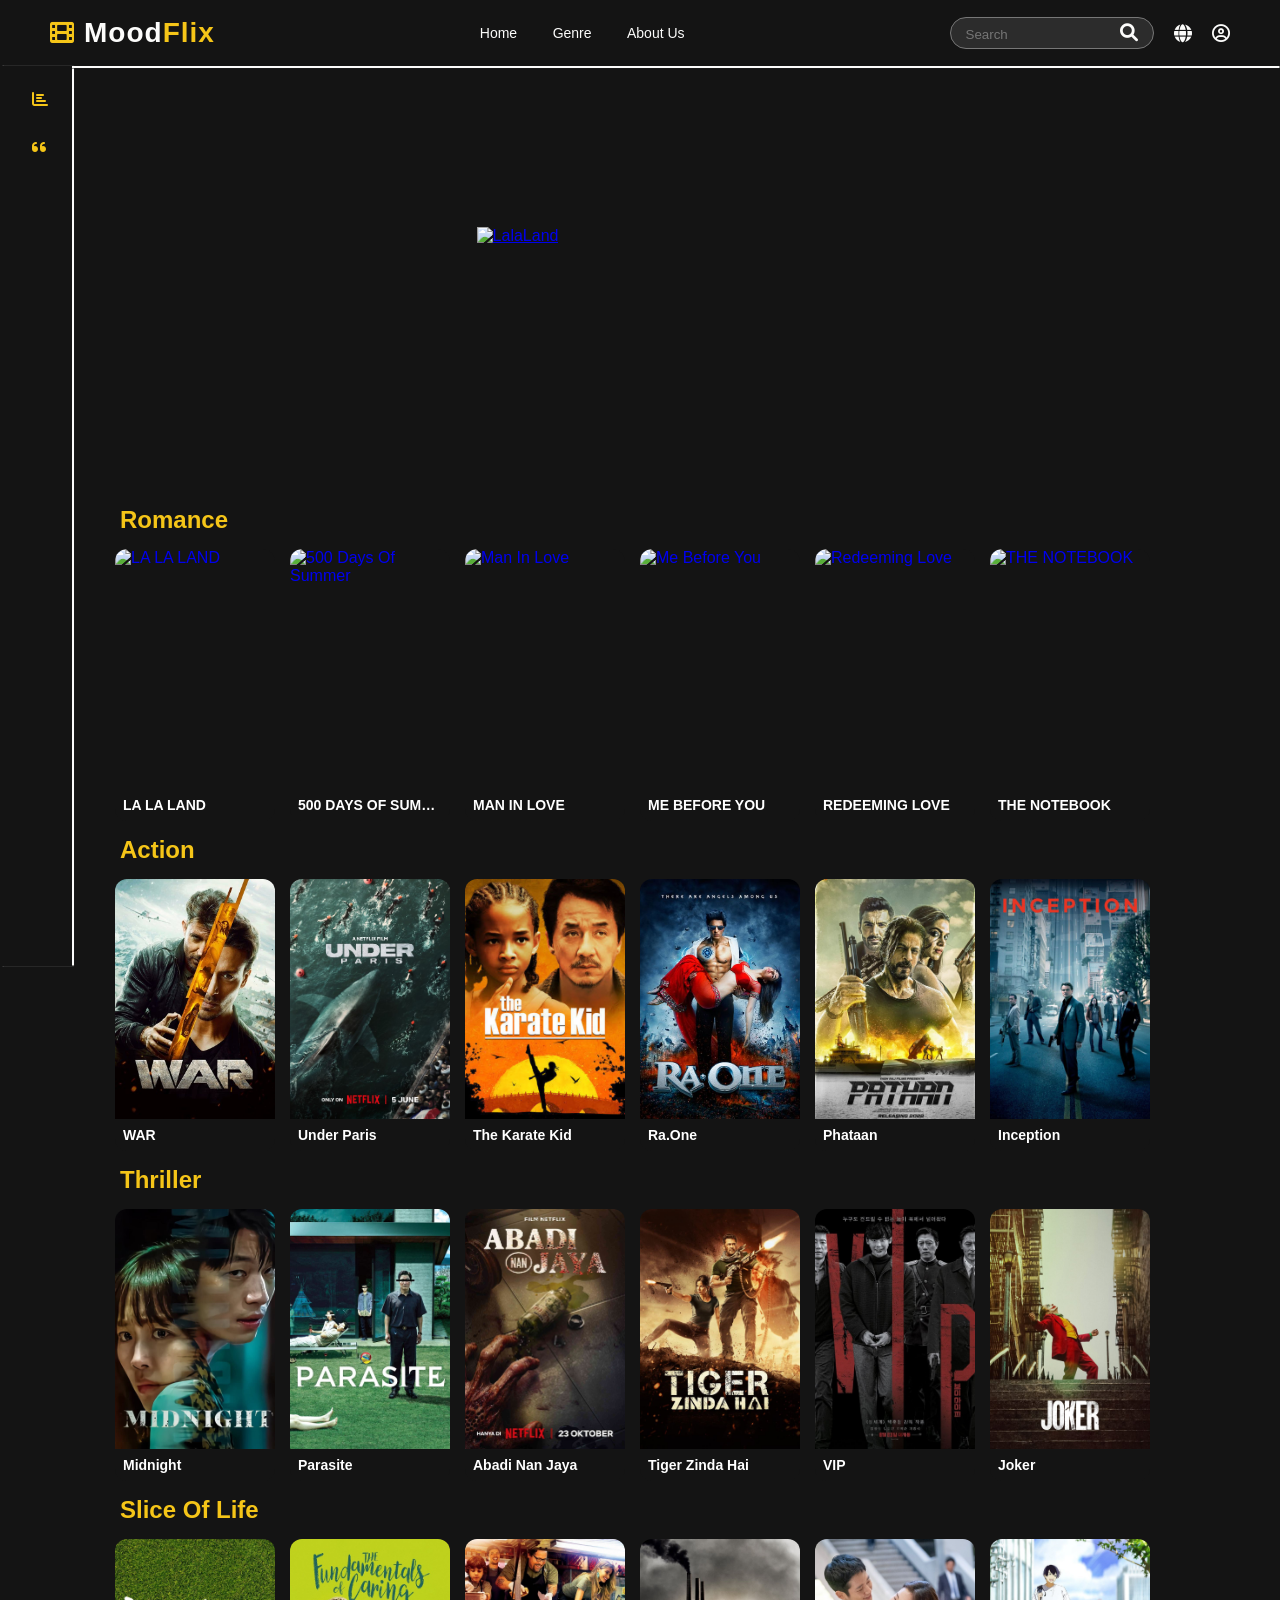
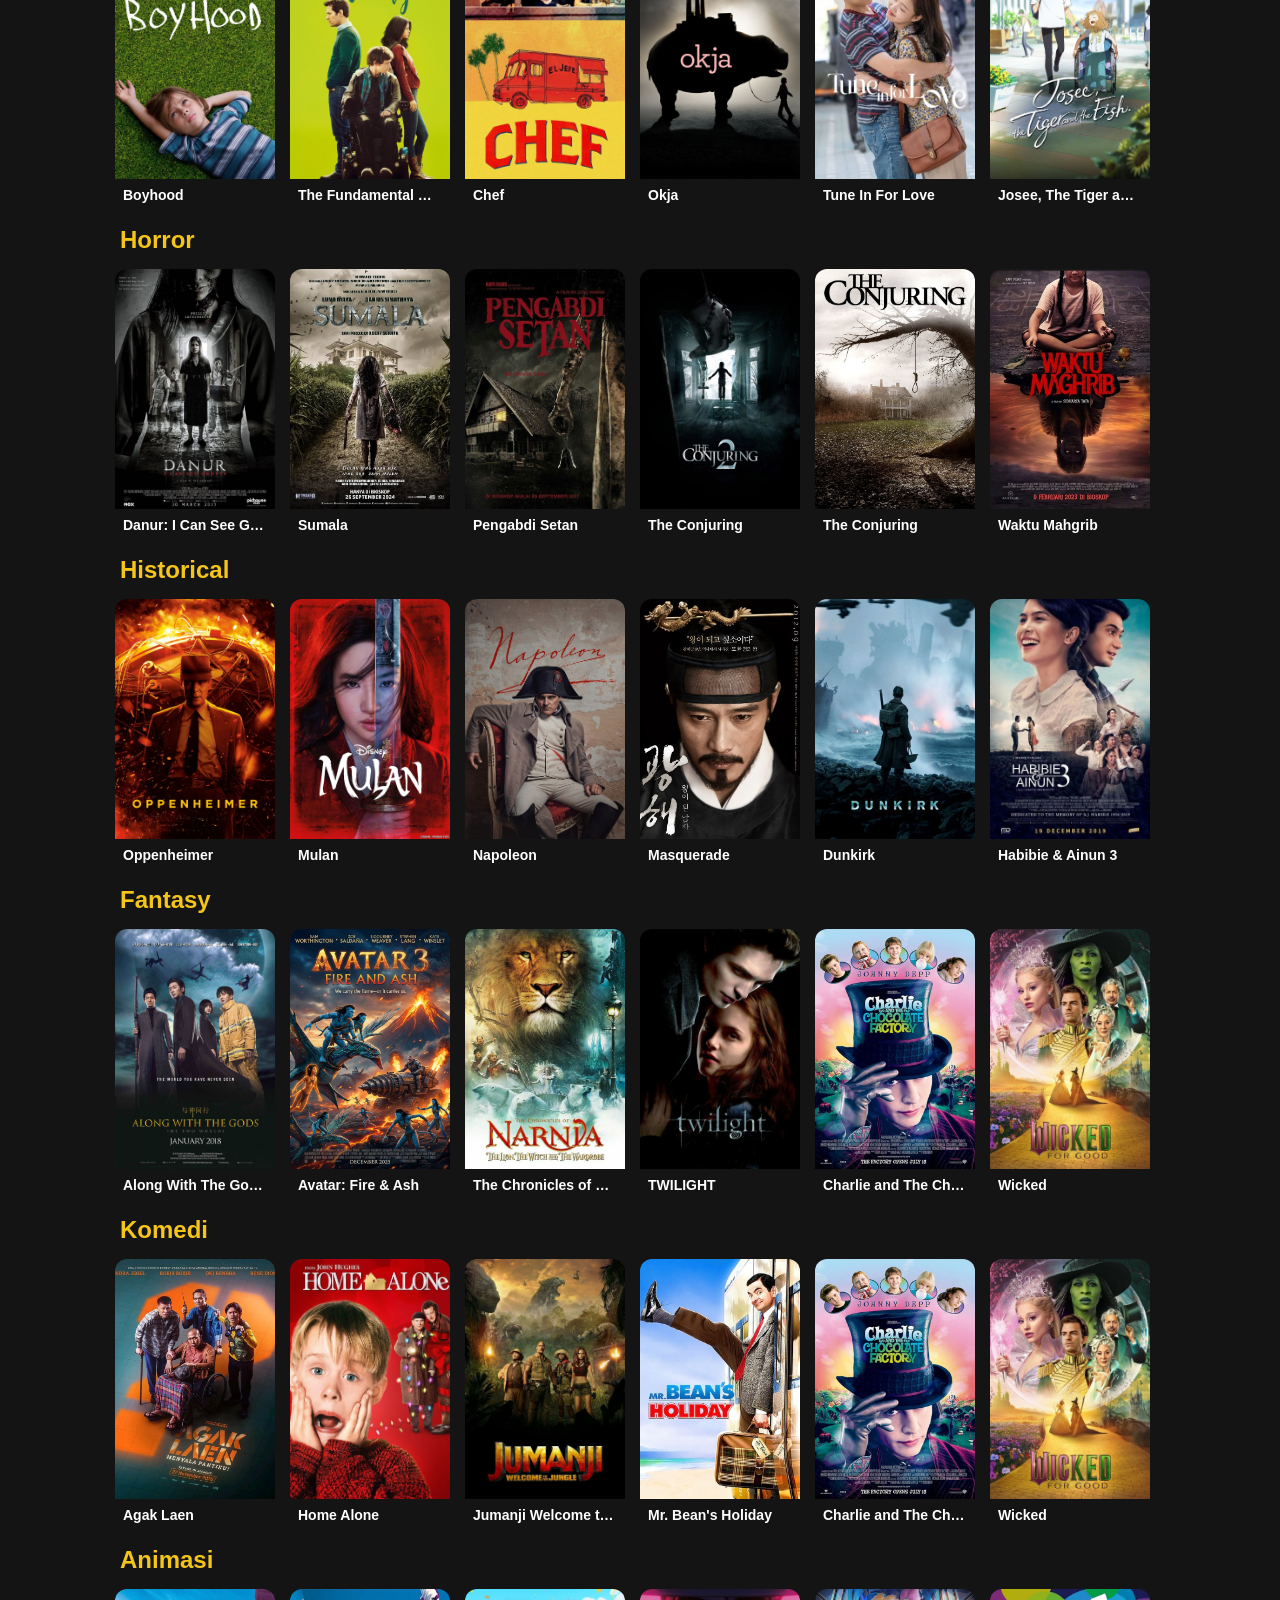
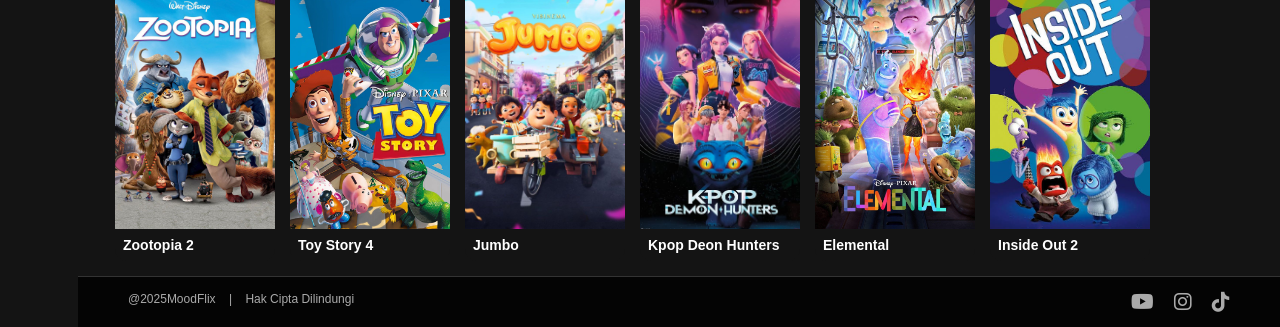
==== commit 4f110c6e: "indexxx" ====
--- a/index.html
+++ b/index.html
@@ -658,66 +658,6 @@
   </div>
 </div>
 
-<!--Action part-->
-<div class="genre-name">
-  <h2>Action</h2>
-</div>
-
-<div class="card-slider">
-  <div class="card">
-    <a href="actionMOODFLIX.html#RA.ONE" style="text-decoration: none;">
-    <img src="img poster/Ra.0ne" alt="ra.one">
-    <div class="card-content">
-      <h3>Ra.one</h3>
-    </div>
-    </a>
-  </div>
-
-  <div class="card">
-    <a href="actionMOODFLIX.html#The Karate Kid" style="text-decoration: none;">
-    <img src="img poster/The Karate Kis.jpg" alt="thekaratekid">
-    <div class="card-content">
-      <h3>The Karate Kid</h3>
-    </div>
-    </a>
-  </div>
-
-  <div class="card">
-    <a href="actionMOODFLIX.html#Under Paris" style="text-decoration: none;">
-    <img src="img poster/Under Paris.jpg" alt="underparis">
-    <div class="card-content">
-      <h3>Under Paris</h3>
-    </div>
-    </a>
-  </div>
-
-  <div class="card">
-    <a href="actionMOODFLIX.html#Inception (2010)" style="text-decoration: none;">
-    <img src="img poster/Inception.jpg" alt="inception">
-    <div class="card-content">
-      <h3>Inception</h3>
-    </div>
-    </a>
-  </div>
-
-  <div class="card">
-    <a href="actionMOODFLIX.html#WAR (2019)" style="text-decoration: none;">
-    <img src="img poster/War 2019.jpg" alt="war 2019">
-    <div class="card-content">
-      <h3>WAR</h3>
-    </div>
-    </a>
-  </div>
-
-  <div class="card">
-    <a href="actionMOODFLIX.html#Pathaan (2023)" style="text-decoration: none;">
-    <img src="img poster/Phataan.jpg" alt="phataan">
-    <div class="card-content">
-      <h3>PHATAAN</h3>
-    </div>
-    </a>
-  </div>
-</div>
 
 
 
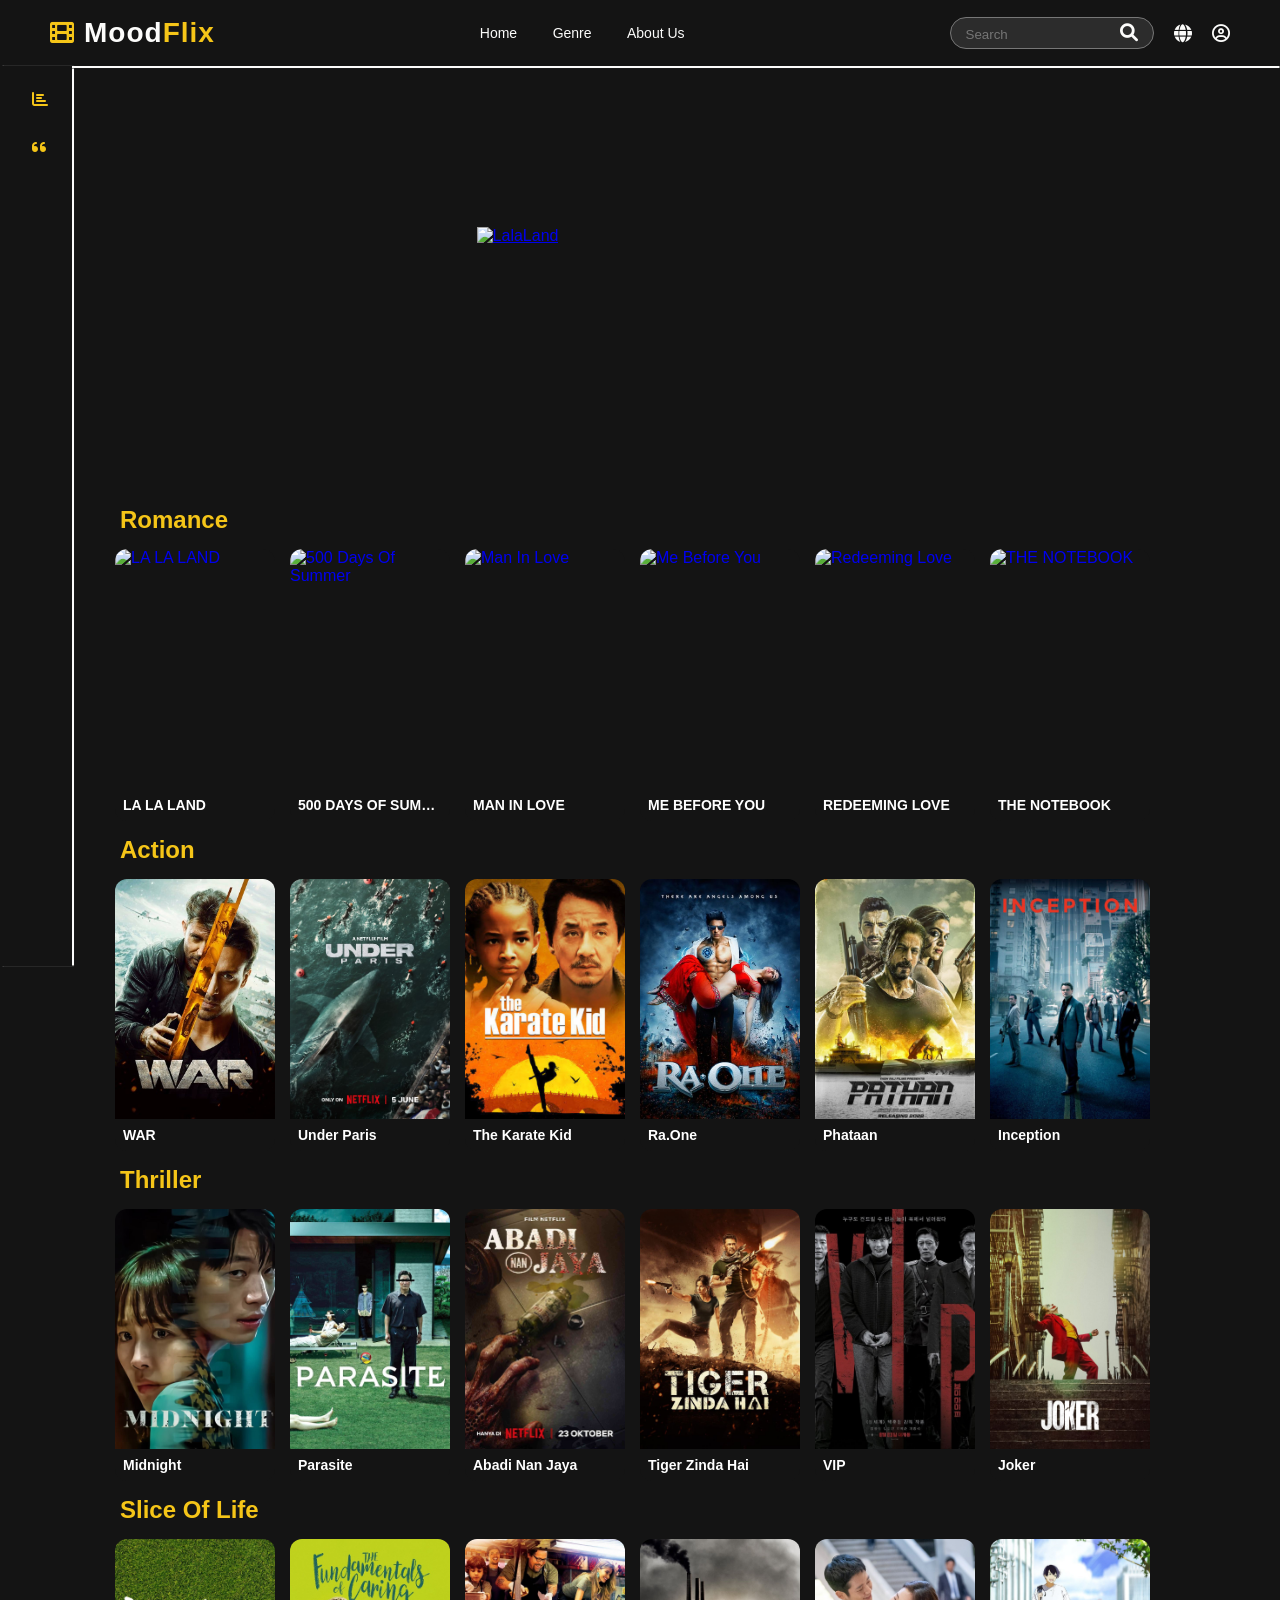
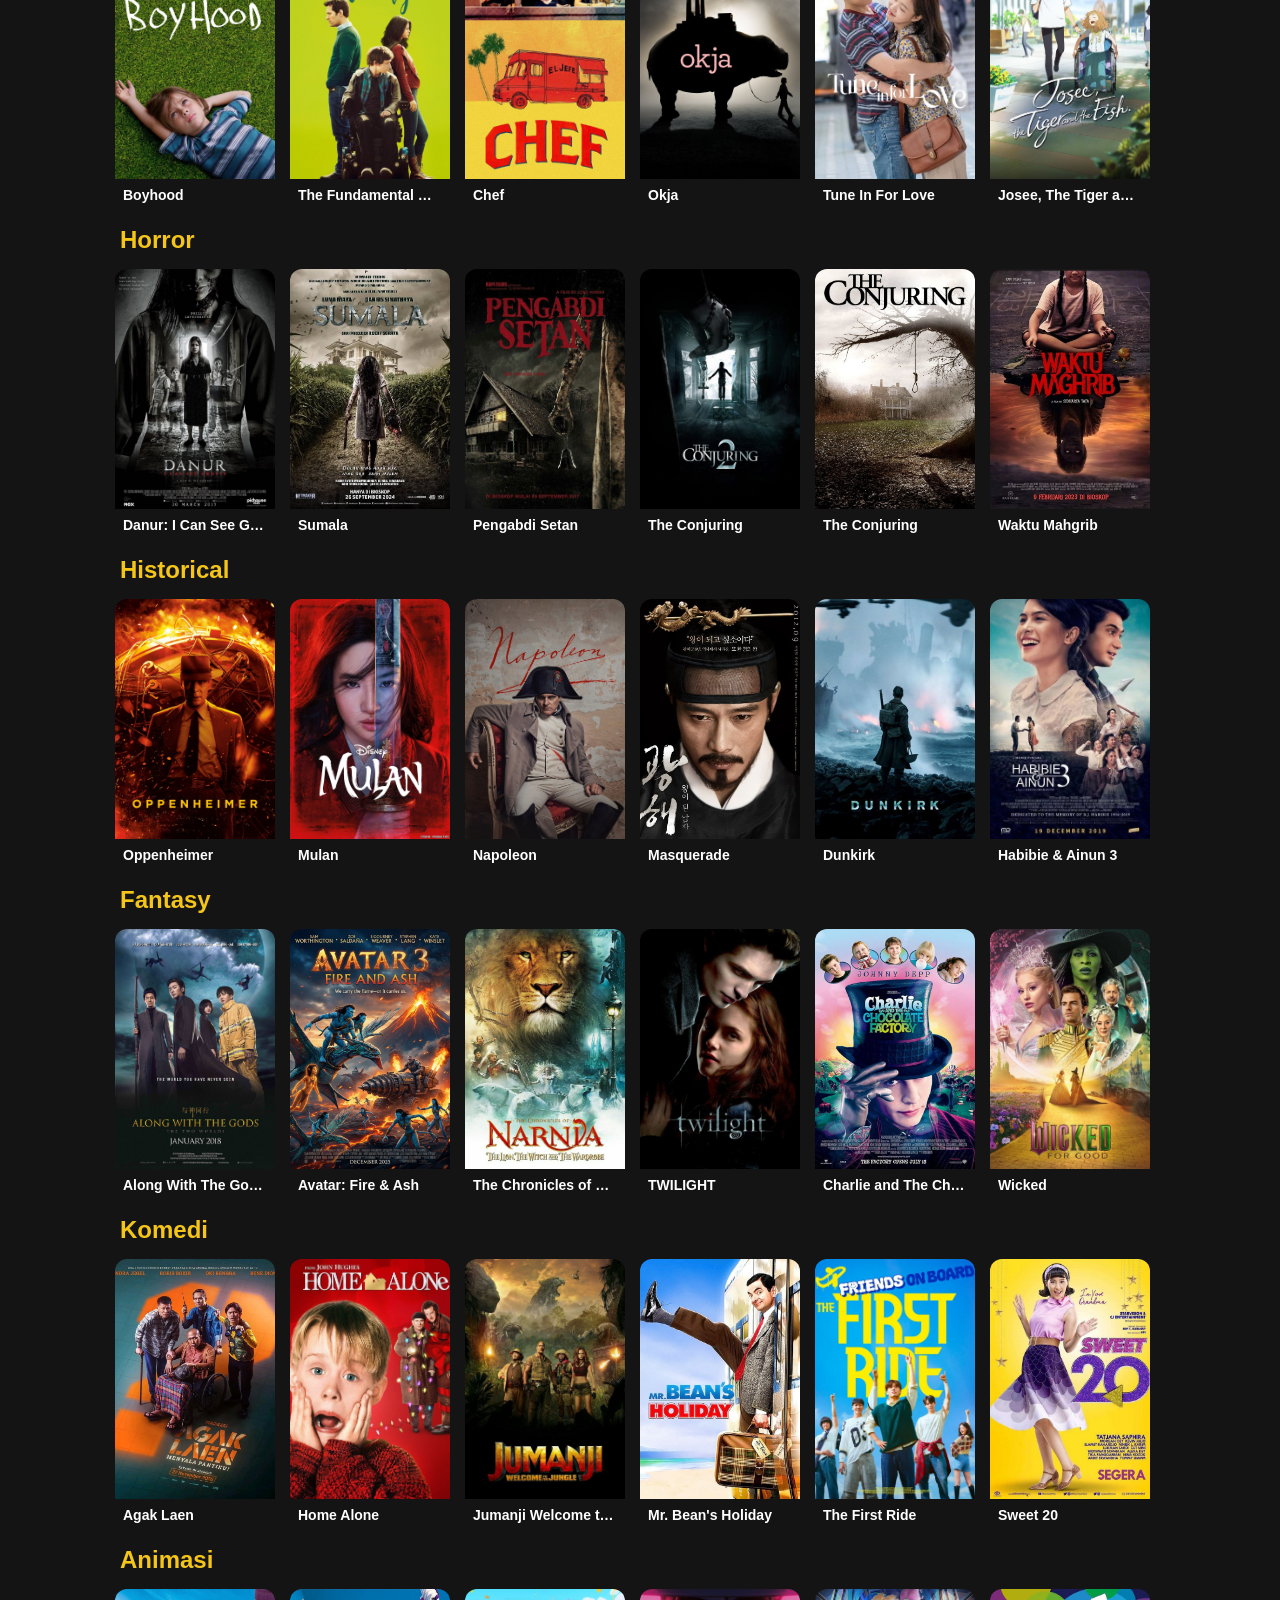
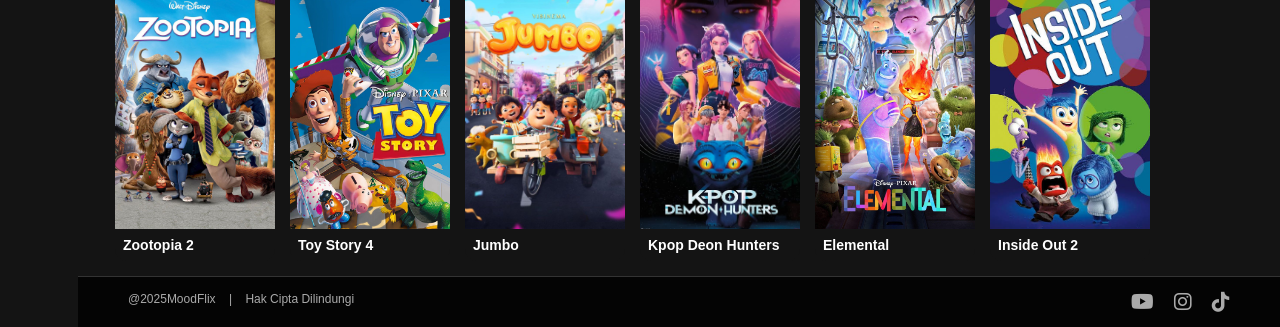
==== commit 10ed3e3e: "benerinnn" ====
--- a/index.html
+++ b/index.html
@@ -579,19 +579,19 @@
   </div>
 
   <div class="card">
-    <a href="fantasyMOODFLIX.html#Charlie and the Chocolate Factory (2005)" style="text-decoration: none;">
-    <img src="img poster/Charlie and the Chocolate Factory.jpg" alt="Charlie and The Chocolate Factories">
-    <div class="card-content">
-      <h3>Charlie and The Chocolate Factories</h3>
-    </div>
-    </a>
-  </div>
-
-  <div class="card">
-    <a href="fantasyMOODFLIX.html#Wicked (2024)" style="text-decoration: none;">
-    <img src="img poster/Wicked.jpg" alt="wicked">
-    <div class="card-content">
-      <h3>Wicked</h3>
+    <a href="komediMOODFLIX.html#The First Ride (2025)" style="text-decoration: none;">
+    <img src="img poster/The First Rida.jpg" alt="the first ride">
+    <div class="card-content">
+      <h3>The First Ride</h3>
+    </div>
+    </a>
+  </div>
+
+  <div class="card">
+    <a href="komediMOODFLIX.html#Sweet 20" style="text-decoration: none;">
+    <img src="img poster/Sweet 20.jpg" alt="sweet 20">
+    <div class="card-content">
+      <h3>Sweet 20</h3>
     </div>
     </a>
   </div>
